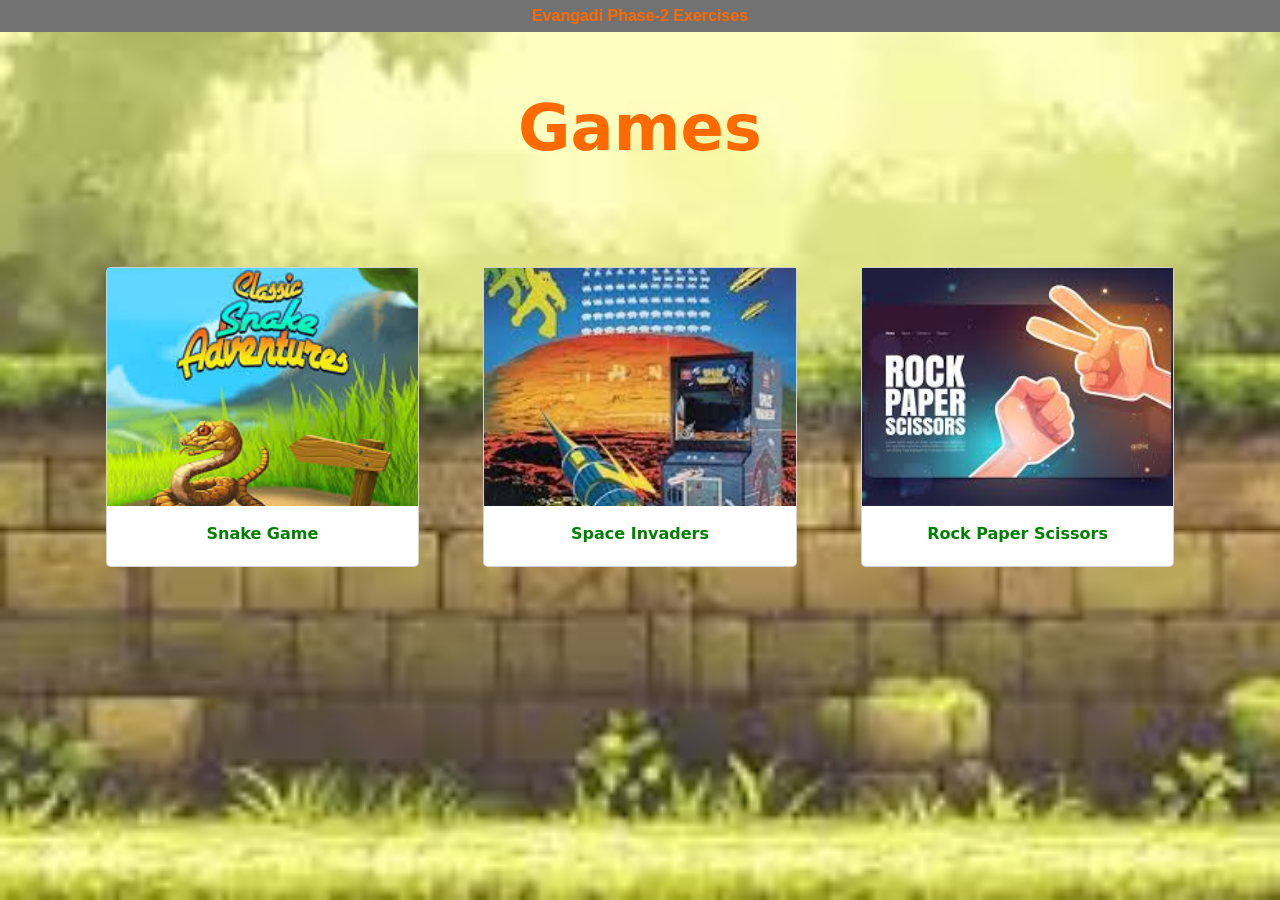
==== index.html @ a5da6f58 "files added" ====
<!DOCTYPE html>
<html lang="en">
<head>
  <meta charset="UTF-8">
  <meta name="viewport" content="width=device-width, initial-scale=1.0">
  <title>Games</title>
  <link rel="stylesheet" href="bootstrap.css">
  <link rel="stylesheet" href="style.css">
</head>
<body>
  <header class="container-fluid p-1 mb-5">
    Evangadi Phase-2 Exercises
  </header>
  <p class="text-orange">Games</p>
  <article class="cards-container">
    <!--added from js -->
  </article>

  <!-- javascript -->
   <script type="module" src="scripts/game.js"></script>
</body>
</html>
---- style.css ----
*{
  margin: 0;
  padding: 0;
  box-sizing: border-box;
}

body{
  background-image: url('images/bg4.jpg');
  background-position: center;
  background-size: cover;
  background-repeat: no-repeat;
  background-attachment: fixed;
  height: 100vh;
}
header, footer{
  background-color: #727272;
  color: #ff6a00;
  font-weight: bold;
  /* font-size: 2rem; */
  font-family: sans-serif;
  width: 100%;
  text-align: center;

}

article{
  width: 90%;
  height: 50%;
  display: block;
  margin: auto;
}
  article{
    display: flex;
    flex-direction: column;
    gap: 2rem;
    width: 86%;
    justify-items: center;
    align-items: center;
    align-content: center;
    /* background-color: yellow; */
    /* text-align: center; */
    
  }
article a{
text-decoration: none;
color: green;
}
.card{
  margin: 1rem;
  width: 100%;
height: 300px;
border-radius: 5px;
}
.img-container{
  width: 100%;
  height: 80%;
}
img{
  width: 100%;
  height: 100%;
  object-fit: cover;
}
.title-container{
  text-align: center;
  font-size: 1rem;
  font-weight: bold;
  background-color: rgba(255,255,255,0.5);
  width: 100%;
  height: 10%;
  align-content: center;
  padding: 1rem;
}

  /* //bootstrap */
.text-orange{
  color: #ff6a00;
  text-align: center;
  font-weight: bold;
}

@media (min-width: 600px ) {
  article{
    flex-direction: row;
  }
  .card{
    width: 100%;
  }
  .text-orange{
    font-size: 4rem;
  }
}
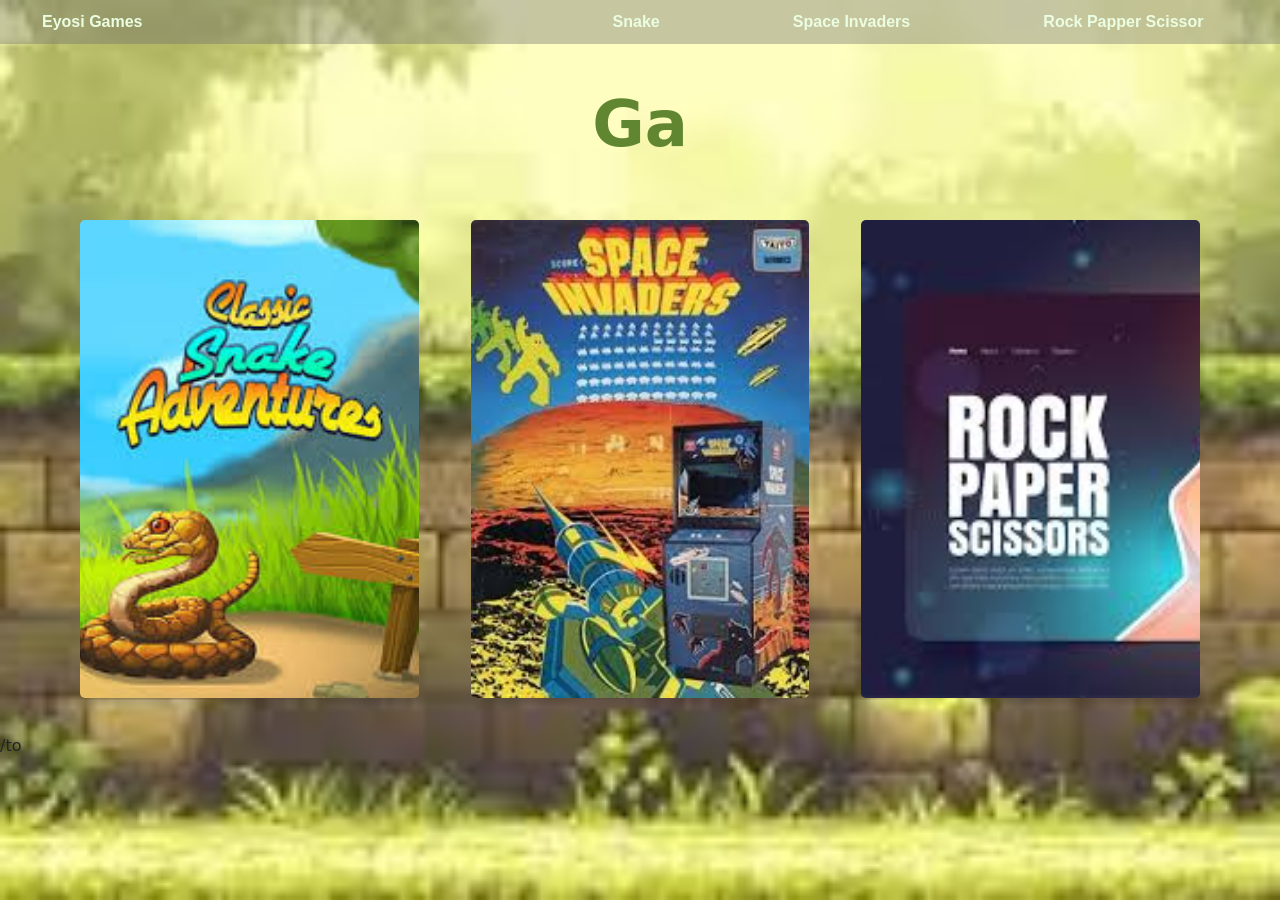
==== commit df002637: "modified" ====
--- a/index.html
+++ b/index.html
@@ -4,18 +4,43 @@
   <meta charset="UTF-8">
   <meta name="viewport" content="width=device-width, initial-scale=1.0">
   <title>Games</title>
-  <link rel="stylesheet" href="bootstrap.css">
-  <link rel="stylesheet" href="style.css">
+  <link rel="stylesheet" href="css/bootstrap.css">
+  <link rel="stylesheet" href="css/style.css">
+  <link rel="stylesheet" href="css/header.css">
 </head>
 <body>
-  <header class="container-fluid p-1 mb-5">
-    Evangadi Phase-2 Exercises
+  <header class="">
+    
+    <ul>
+      <li>
+        <a href="index.html">
+          Eyosi Games
+        </a>
+      </li>
+    </ul>
+    <ul>
+      <li>
+        <a href="games/snake/snake.html">
+          Snake
+        </a>
+      </li>
+      <li>
+        <a href="games/space/space.html">
+          Space Invaders
+        </a>
+      </li>
+      <li>
+        <a href="games/rps/rps.html">
+          Rock Papper Scissor
+        </a>
+      </li>
+  </ul>
   </header>
-  <p class="text-orange">Games</p>
-  <article class="cards-container">
+  <p id="text-type"></p>
+  <article class="cards-container fluid-container">
     <!--added from js -->
   </article>
-
+/to
   <!-- javascript -->
    <script type="module" src="scripts/game.js"></script>
 </body>
--- a/css/style.css
+++ b/css/style.css
@@ -0,0 +1,148 @@
+*{
+  margin: 0;
+  padding: 0;
+  box-sizing: border-box;
+}
+
+body{
+  background-image: url('../images/bg4.jpg');
+  background-position: center;
+  background-size: cover;
+  background-repeat: no-repeat;
+  background-attachment: fixed;
+  height: 100vh;
+  padding-bottom: 1rem ;
+}
+
+
+article{
+  max-width: 90%;
+  height: 60%;
+  display: flex;
+  flex-wrap:wrap;
+  margin: auto;
+  column-gap: 20px;
+  row-gap: 20px;
+  padding-bottom: 20px;
+}
+
+article a{
+  text-decoration: none;
+  color: green;
+}
+.card{
+  margin: 1rem;
+  width: 100%;
+  aspect-ratio: 16/9;
+  border-radius: 5px;
+  opacity: 0;
+  animation: fadeInUp 0.8s ease-out forwards;
+  overflow: hidden;
+  perspective: 1000px;
+  background-color: rgba(255, 255, 255, 0);
+  border: none;
+}
+
+.card:nth-of-type(1){
+  flex: 1 250px;
+  animation-delay: 0.2s;
+}
+.card:nth-of-type(2){
+  flex: 1 250px;
+  animation-delay: 0.3s;
+}
+.card:nth-of-type(2) img{
+  object-position: top;
+}
+.card:nth-of-type(3){
+  flex: 1 250px;
+  animation-delay: 0.4s;
+}
+.card:nth-of-type(3) img{
+  object-position: left;
+}
+.card-flipper{
+  position: relative;
+  width: 100%;
+  height: 100%;
+  transition: transform 0.6s cubic-bezier(0.4,0,0.2,1);
+  transform-style: preserve-3d;
+}
+.card-front, .card-back{
+  position: absolute;
+  height: 100%;
+  width: 100%;
+  overflow: hidden;
+  backface-visibility: hidden;
+}
+.card-back{
+  background: rgba(155, 190, 169, 0.565);
+  color: rgb(255, 255, 255);
+  display: flex;
+  justify-content: center;
+  align-items: center;
+text-align: center;
+  transform: rotateY(180deg);
+  font-weight: bold;
+  font-size: 1.5rem;
+  transition: transform 0.3s ease-out;
+}
+img{
+  width: 100%;
+  height: 100%;
+  object-fit: cover;
+}
+.title-container{
+  text-align: center;
+  font-size: 1rem;
+  font-weight: bold;
+  background-color: rgba(255,255,255,0.5);
+  width: 100%;
+  height: 10%;
+  align-content: center;
+  padding: 1rem;
+}
+/* hover */
+.card:hover .card-flipper{
+  transform: rotateY(180deg);
+  cursor: pointer;
+}
+/* active */
+.card:active .card-back{
+  opacity: 0.2;
+}
+
+  /* //bootstrap */
+#text-type{
+  color: #618631;
+  text-align: center;
+  font-weight: bold;
+  font-size: 2rem;
+  margin: 2rem;
+  white-space: nowrap;
+}
+
+@media (min-width: 600px ) {
+
+  #text-type{
+    font-size: 4rem;
+  }
+}
+@keyframes fadeInUp {
+  from {
+    opacity: 0;
+    transform: translateY(20px);
+  }
+  to{
+    opacity: 1;
+    transform: translateY(0px);
+  }
+}
+@keyframes blink {
+from, to{
+  border-color: transparent;
+}  
+50%{
+  border-color: orange;
+}
+}
--- a/css/header.css
+++ b/css/header.css
@@ -0,0 +1,50 @@
+*{
+  margin: 0;
+  padding: 0;
+  box-sizing: border-box;
+}
+
+header, footer{
+  background-color: #72727266;
+  position: sticky;
+  color: #88b54f;
+  font-weight: bold;
+  /* font-size: 2rem; */
+  font-family: sans-serif;
+  /* width: 100%; */
+  display: flex;
+  justify-content: space-between;
+  align-items:center;
+  padding: 10px ;
+  margin-bottom: 2rem;
+}
+header ul{
+  display: flex;
+  justify-content: space-around;
+  align-items: center;
+  margin: 0;
+}
+ul li{
+  list-style: none;
+}
+ul li a{
+  text-decoration: none;
+  color: rgb(235, 254, 226);
+  transition: transform 0.4s ease-in-out;
+}
+ul:nth-last-of-type(1){
+  width: 60%;
+}
+ul li a:hover{
+  color:#618631;
+}
+ul li a:active{
+  color: rgb(0, 25, 0);
+}
+#humberger{
+  display: none;
+}
+
+@media (max-width: 750){
+  
+}
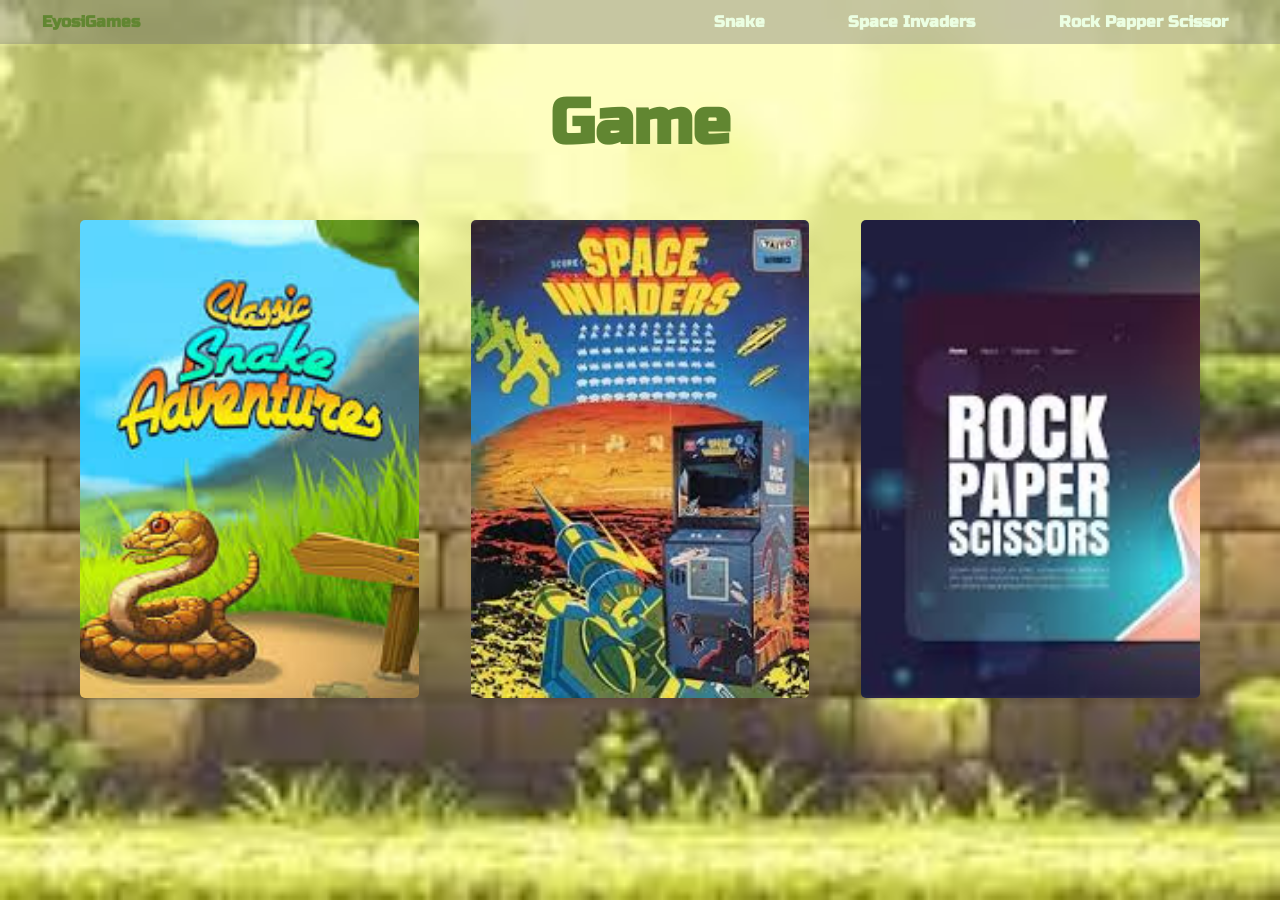
==== commit 64f6f305: "updated" ====
--- a/index.html
+++ b/index.html
@@ -4,17 +4,22 @@
   <meta charset="UTF-8">
   <meta name="viewport" content="width=device-width, initial-scale=1.0">
   <title>Games</title>
+  <link rel="preconnect" href="https://fonts.googleapis.com">
+<link rel="preconnect" href="https://fonts.gstatic.com" crossorigin>
+<link href="https://fonts.googleapis.com/css2?family=Russo+One&display=swap" rel="stylesheet">
+
   <link rel="stylesheet" href="css/bootstrap.css">
   <link rel="stylesheet" href="css/style.css">
   <link rel="stylesheet" href="css/header.css">
+  <link rel="stylesheet" href="css/common.css">
 </head>
-<body>
-  <header class="">
+<body class="russo-one-regular">
+  <header class="navlinks">
     
     <ul>
       <li>
         <a href="index.html">
-          Eyosi Games
+          EyosiGames
         </a>
       </li>
     </ul>
@@ -40,7 +45,7 @@
   <article class="cards-container fluid-container">
     <!--added from js -->
   </article>
-/to
+
   <!-- javascript -->
    <script type="module" src="scripts/game.js"></script>
 </body>
--- a/css/style.css
+++ b/css/style.css
@@ -12,6 +12,7 @@
   background-attachment: fixed;
   height: 100vh;
   padding-bottom: 1rem ;
+
 }
 
 
@@ -120,6 +121,7 @@
   font-size: 2rem;
   margin: 2rem;
   white-space: nowrap;
+  animation: blink 0.3s ease-out;
 }
 
 @media (min-width: 600px ) {
@@ -137,7 +139,7 @@
     opacity: 1;
     transform: translateY(0px);
   }
-}
+} 
 @keyframes blink {
 from, to{
   border-color: transparent;
--- a/css/header.css
+++ b/css/header.css
@@ -1,16 +1,14 @@
-*{
+*{           
   margin: 0;
   padding: 0;
   box-sizing: border-box;
 }
-
 header, footer{
   background-color: #72727266;
   position: sticky;
   color: #88b54f;
   font-weight: bold;
   /* font-size: 2rem; */
-  font-family: sans-serif;
   /* width: 100%; */
   display: flex;
   justify-content: space-between;
@@ -31,20 +29,31 @@
   text-decoration: none;
   color: rgb(235, 254, 226);
   transition: transform 0.4s ease-in-out;
+  font-weight: bold;
 }
 ul:nth-last-of-type(1){
-  width: 60%;
+  width: 50%;
 }
 ul li a:hover{
   color:#618631;
 }
 ul li a:active{
-  color: rgb(0, 25, 0);
+  color: #618631;
+}
+ul li a.active{
+ color: #618631;
+ cursor: default;
 }
 #humberger{
   display: none;
 }
 
-@media (max-width: 750){
-  
+@media only screen and(max-width : 750px){
+  .links{
+    display: none;
+  }
+  #humberger{
+    display: block;
+  }
+   
 }
--- a/css/common.css
+++ b/css/common.css
@@ -0,0 +1,6 @@
+
+  .russo-one-regular {
+    font-family: "Russo One", sans-serif;
+    font-weight: 400;
+    font-style: normal;
+}
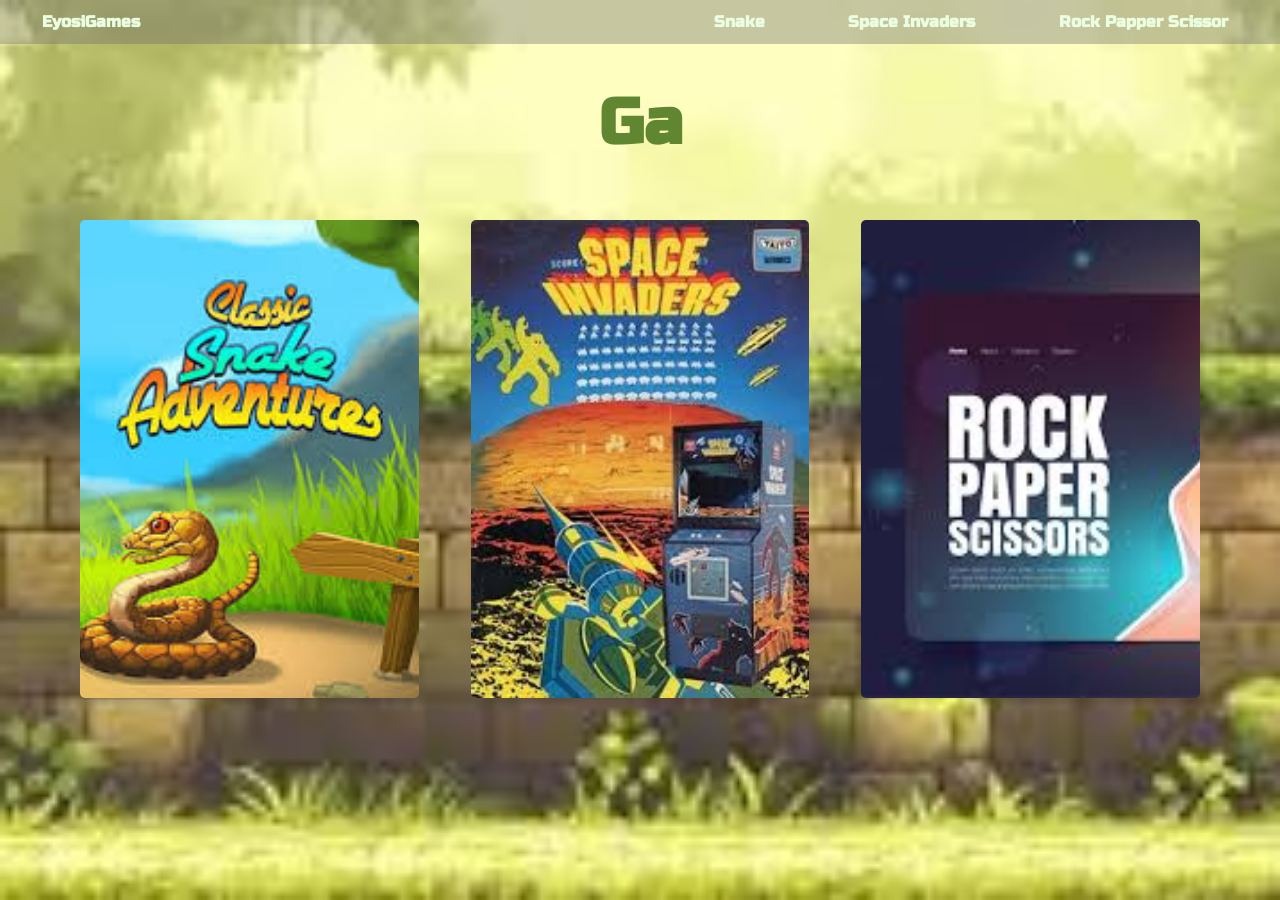
==== commit 8d92653a: "modified" ====
--- a/index.html
+++ b/index.html
@@ -1,5 +1,6 @@
 <!DOCTYPE html>
 <html lang="en">
+  
 <head>
   <meta charset="UTF-8">
   <meta name="viewport" content="width=device-width, initial-scale=1.0">
@@ -7,40 +8,15 @@
   <link rel="preconnect" href="https://fonts.googleapis.com">
 <link rel="preconnect" href="https://fonts.gstatic.com" crossorigin>
 <link href="https://fonts.googleapis.com/css2?family=Russo+One&display=swap" rel="stylesheet">
-
   <link rel="stylesheet" href="css/bootstrap.css">
   <link rel="stylesheet" href="css/style.css">
   <link rel="stylesheet" href="css/header.css">
   <link rel="stylesheet" href="css/common.css">
 </head>
+
 <body class="russo-one-regular">
-  <header class="navlinks">
-    
-    <ul>
-      <li>
-        <a href="index.html">
-          EyosiGames
-        </a>
-      </li>
-    </ul>
-    <ul>
-      <li>
-        <a href="games/snake/snake.html">
-          Snake
-        </a>
-      </li>
-      <li>
-        <a href="games/space/space.html">
-          Space Invaders
-        </a>
-      </li>
-      <li>
-        <a href="games/rps/rps.html">
-          Rock Papper Scissor
-        </a>
-      </li>
-  </ul>
-  </header>
+  <div id="header"></div>
+  
   <p id="text-type"></p>
   <article class="cards-container fluid-container">
     <!--added from js -->
@@ -48,5 +24,6 @@
 
   <!-- javascript -->
    <script type="module" src="scripts/game.js"></script>
+   <script src="scripts/header.js"></script>
 </body>
 </html>
--- a/css/style.css
+++ b/css/style.css
@@ -12,9 +12,7 @@
   background-attachment: fixed;
   height: 100vh;
   padding-bottom: 1rem ;
-
 }
-
 
 article{
   max-width: 90%;
--- a/css/header.css
+++ b/css/header.css
@@ -3,13 +3,13 @@
   padding: 0;
   box-sizing: border-box;
 }
-header, footer{
+header{
   background-color: #72727266;
   position: sticky;
-  color: #88b54f;
   font-weight: bold;
   /* font-size: 2rem; */
   /* width: 100%; */
+  color: rgb(235, 254, 226);
   display: flex;
   justify-content: space-between;
   align-items:center;
@@ -25,25 +25,25 @@
 ul li{
   list-style: none;
 }
-ul li a{
+
+ul:nth-last-of-type(1){
+  width: 50%;
+}
+.nav-link{
   text-decoration: none;
-  color: rgb(235, 254, 226);
   transition: transform 0.4s ease-in-out;
   font-weight: bold;
 }
-ul:nth-last-of-type(1){
-  width: 50%;
-}
-ul li a:hover{
+.nav-link:hover{
   color:#618631;
 }
-ul li a:active{
-  color: #618631;
+.nav-link:active{
+  opacity: 0.5;
 }
 ul li a.active{
  color: #618631;
  cursor: default;
-}
+} 
 #humberger{
   display: none;
 }
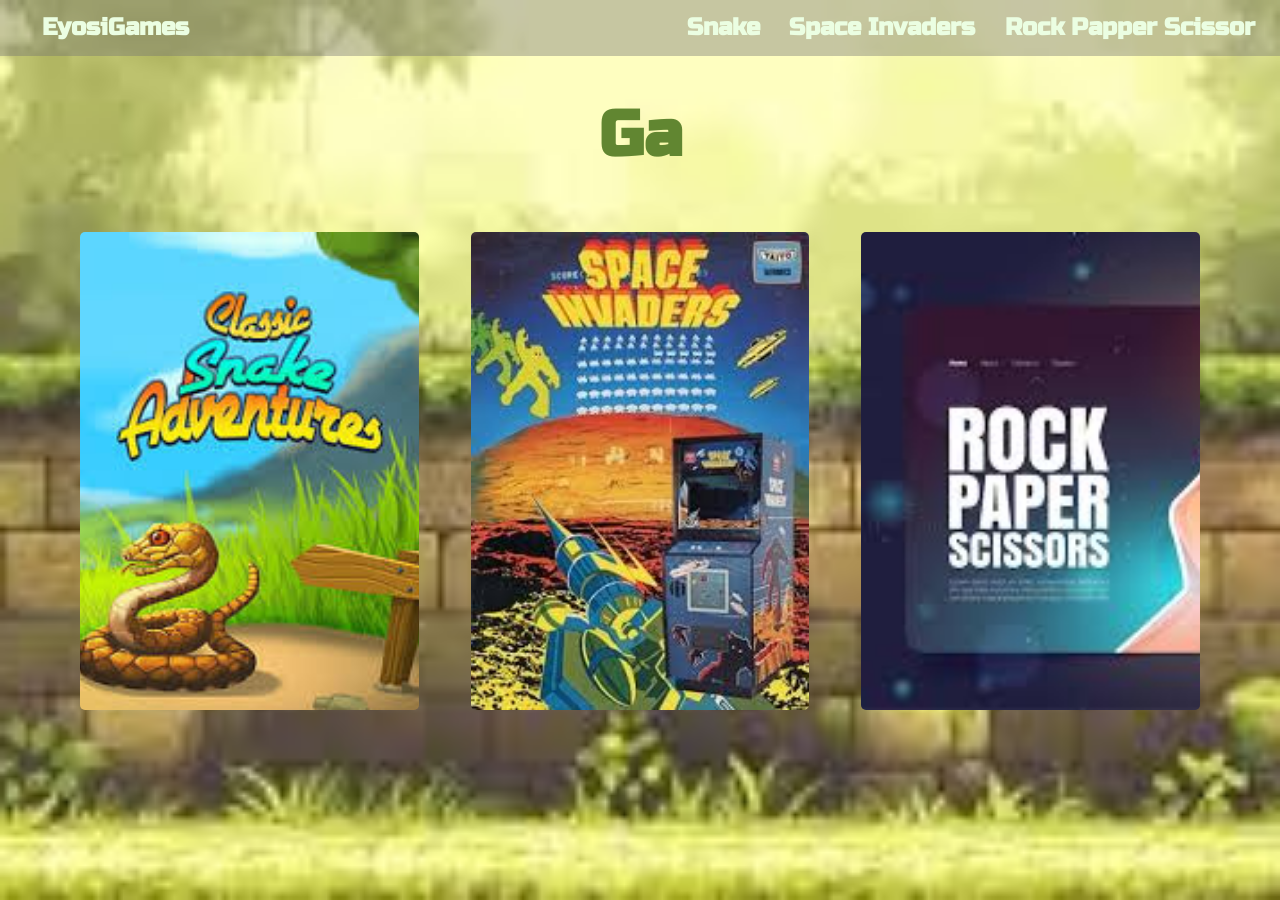
==== commit 5155b41d: "fav icons idded" ====
--- a/index.html
+++ b/index.html
@@ -4,7 +4,7 @@
 <head>
   <meta charset="UTF-8">
   <meta name="viewport" content="width=device-width, initial-scale=1.0">
-  <title>Games</title>
+  <title>EyosiGames</title>
   <link rel="preconnect" href="https://fonts.googleapis.com">
 <link rel="preconnect" href="https://fonts.gstatic.com" crossorigin>
 <link href="https://fonts.googleapis.com/css2?family=Russo+One&display=swap" rel="stylesheet">
@@ -12,8 +12,8 @@
   <link rel="stylesheet" href="css/style.css">
   <link rel="stylesheet" href="css/header.css">
   <link rel="stylesheet" href="css/common.css">
+  <link rel="icon" href="https://img.icons8.com/ios-filled/50/40C057/controller.png">
 </head>
-
 <body class="russo-one-regular">
   <div id="header"></div>
   
--- a/css/style.css
+++ b/css/style.css
@@ -114,6 +114,7 @@
   /* //bootstrap */
 #text-type{
   color: #618631;
+  --webkit-stroke: grey;
   text-align: center;
   font-weight: bold;
   font-size: 2rem;
--- a/css/header.css
+++ b/css/header.css
@@ -7,9 +7,9 @@
   background-color: #72727266;
   position: sticky;
   font-weight: bold;
+  font-size: 1.5rem;
   /* font-size: 2rem; */
   /* width: 100%; */
-  color: rgb(235, 254, 226);
   display: flex;
   justify-content: space-between;
   align-items:center;
@@ -33,6 +33,7 @@
   text-decoration: none;
   transition: transform 0.4s ease-in-out;
   font-weight: bold;
+  color: rgb(235, 254, 226);
 }
 .nav-link:hover{
   color:#618631;
